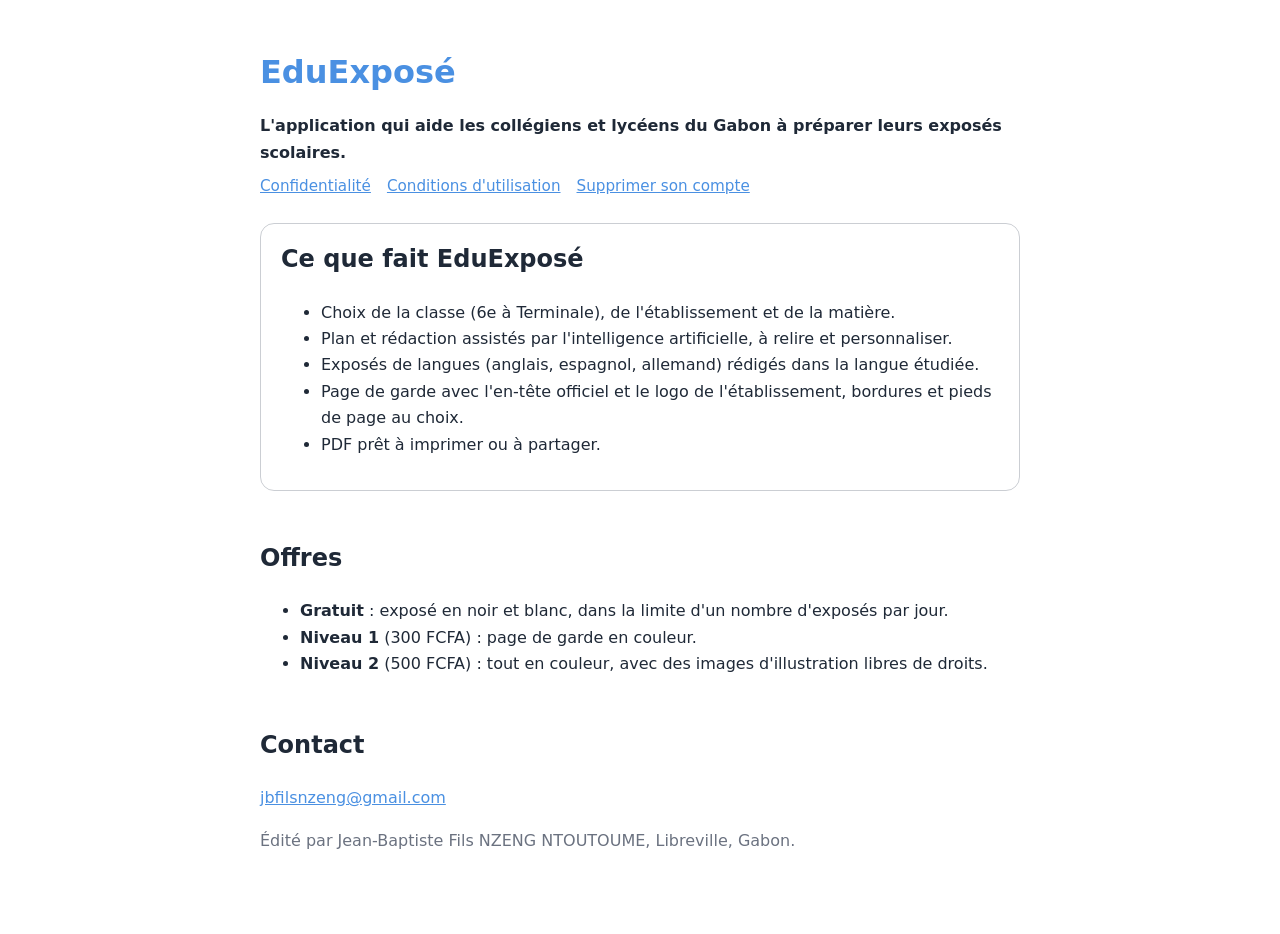
==== index.html @ 4749f68a "Pages publiques d'EduExposé : accueil, confidentialité, conditions, suppression de compte Co-Authore" ====
<!doctype html>
<html lang="fr"><head><meta charset="utf-8"><meta name="viewport" content="width=device-width,initial-scale=1">
<title>EduExposé – Exposés scolaires avec l'IA</title>
<meta name="description" content="EduExposé aide les collégiens et lycéens du Gabon à préparer leurs exposés scolaires : plan, rédaction assistée par l'IA, page de garde et PDF prêt à imprimer.">
<link rel="stylesheet" href="_style.css"></head><body>
<h1>EduExposé</h1>
<p><strong>L'application qui aide les collégiens et lycéens du Gabon à préparer leurs exposés scolaires.</strong></p>
<nav><a href="confidentialite.html">Confidentialité</a><a href="conditions.html">Conditions d'utilisation</a><a href="suppression-compte.html">Supprimer son compte</a></nav>

<div class="card">
<h2 style="margin-top:0">Ce que fait EduExposé</h2>
<ul>
  <li>Choix de la classe (6e à Terminale), de l'établissement et de la matière.</li>
  <li>Plan et rédaction assistés par l'intelligence artificielle, à relire et personnaliser.</li>
  <li>Exposés de langues (anglais, espagnol, allemand) rédigés dans la langue étudiée.</li>
  <li>Page de garde avec l'en-tête officiel et le logo de l'établissement, bordures et pieds de page au choix.</li>
  <li>PDF prêt à imprimer ou à partager.</li>
</ul>
</div>

<h2>Offres</h2>
<ul>
  <li><strong>Gratuit</strong> : exposé en noir et blanc, dans la limite d'un nombre d'exposés par jour.</li>
  <li><strong>Niveau 1</strong> (300 FCFA) : page de garde en couleur.</li>
  <li><strong>Niveau 2</strong> (500 FCFA) : tout en couleur, avec des images d'illustration libres de droits.</li>
</ul>

<h2>Contact</h2>
<p><a href="mailto:jbfilsnzeng@gmail.com">jbfilsnzeng@gmail.com</a></p>
<p class="muted">Édité par Jean-Baptiste Fils NZENG NTOUTOUME, Libreville, Gabon.</p>
</body></html>
---- _style.css ----
:root{--fg:#1f2937;--muted:#6b7280;--accent:#4A90E2;--bg:#ffffff}
@media (prefers-color-scheme:dark){:root{--fg:#e5e7eb;--muted:#9ca3af;--bg:#111827}}
body{font-family:system-ui,-apple-system,"Segoe UI",Roboto,sans-serif;max-width:760px;margin:0 auto;padding:32px 16px 64px;line-height:1.65;color:var(--fg);background:var(--bg)}
h1{color:var(--accent);line-height:1.2}h2{margin-top:2em}small,.muted{color:var(--muted)}a{color:var(--accent)}
nav{margin:-8px 0 24px;font-size:.95em}nav a{margin-right:16px}
.card{border:1px solid color-mix(in srgb,var(--muted) 35%,transparent);border-radius:14px;padding:16px 20px;margin:16px 0}
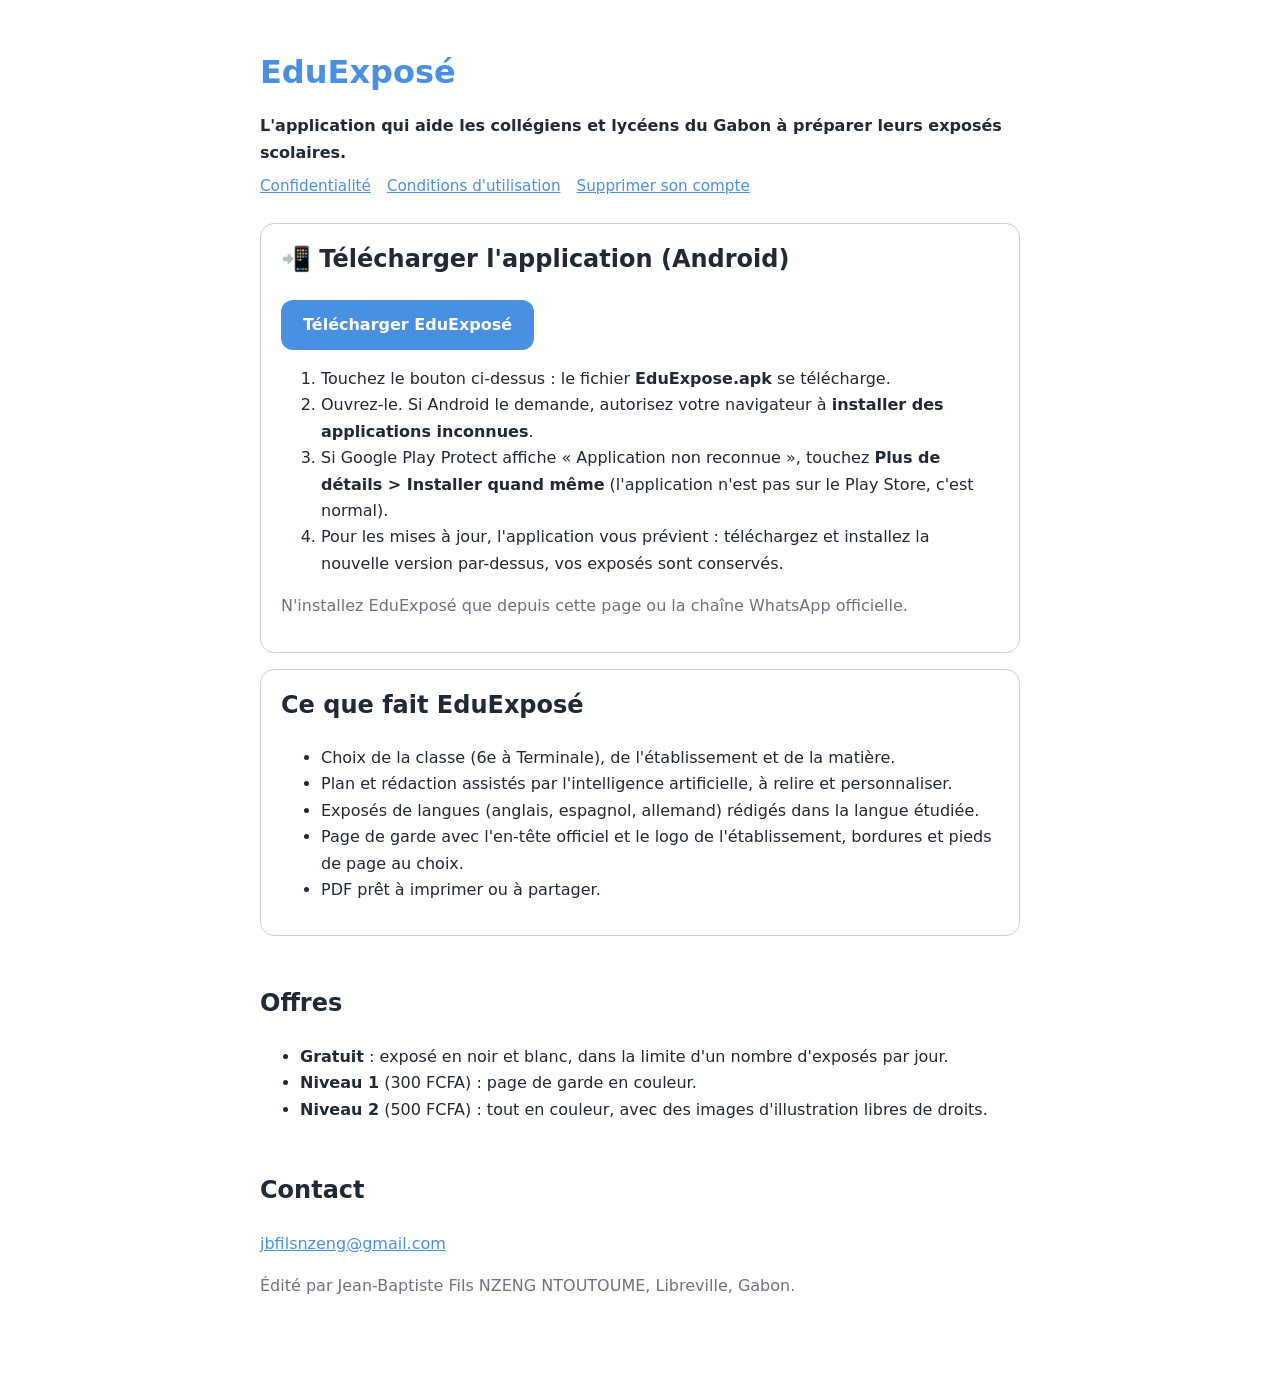
==== commit 4fe77122: "Page d'accueil : téléchargement de l'APK et instructions d'installation Co-Authored-By: Claude Opus " ====
--- a/index.html
+++ b/index.html
@@ -6,6 +6,19 @@
 <h1>EduExposé</h1>
 <p><strong>L'application qui aide les collégiens et lycéens du Gabon à préparer leurs exposés scolaires.</strong></p>
 <nav><a href="confidentialite.html">Confidentialité</a><a href="conditions.html">Conditions d'utilisation</a><a href="suppression-compte.html">Supprimer son compte</a></nav>
+
+<div class="card" id="telecharger">
+<h2 style="margin-top:0">📲 Télécharger l'application (Android)</h2>
+<p><a class="btn" href="https://github.com/Jbfils1997/eduexpose-site/releases/latest/download/EduExpose.apk">Télécharger EduExposé</a>
+<span class="muted" id="version"></span></p>
+<ol>
+  <li>Touchez le bouton ci-dessus : le fichier <strong>EduExpose.apk</strong> se télécharge.</li>
+  <li>Ouvrez-le. Si Android le demande, autorisez votre navigateur à <strong>installer des applications inconnues</strong>.</li>
+  <li>Si Google Play Protect affiche « Application non reconnue », touchez <strong>Plus de détails &gt; Installer quand même</strong> (l'application n'est pas sur le Play Store, c'est normal).</li>
+  <li>Pour les mises à jour, l'application vous prévient : téléchargez et installez la nouvelle version par-dessus, vos exposés sont conservés.</li>
+</ol>
+<p class="muted">N'installez EduExposé que depuis cette page ou la chaîne WhatsApp officielle.</p>
+</div>
 
 <div class="card">
 <h2 style="margin-top:0">Ce que fait EduExposé</h2>
@@ -28,4 +41,9 @@
 <h2>Contact</h2>
 <p><a href="mailto:jbfilsnzeng@gmail.com">jbfilsnzeng@gmail.com</a></p>
 <p class="muted">Édité par Jean-Baptiste Fils NZENG NTOUTOUME, Libreville, Gabon.</p>
+<script>
+fetch('version.json?t=' + Date.now()).then(r => r.ok ? r.json() : null).then(v => {
+  if (v && v.version) document.getElementById('version').textContent = ' Version ' + v.version + (v.date ? ' (' + v.date + ')' : '');
+}).catch(() => {});
+</script>
 </body></html>
--- a/_style.css
+++ b/_style.css
@@ -4,3 +4,4 @@
 h1{color:var(--accent);line-height:1.2}h2{margin-top:2em}small,.muted{color:var(--muted)}a{color:var(--accent)}
 nav{margin:-8px 0 24px;font-size:.95em}nav a{margin-right:16px}
 .card{border:1px solid color-mix(in srgb,var(--muted) 35%,transparent);border-radius:14px;padding:16px 20px;margin:16px 0}
+.btn{display:inline-block;padding:12px 22px;background:var(--accent);color:#fff!important;border-radius:12px;text-decoration:none;font-weight:700}
